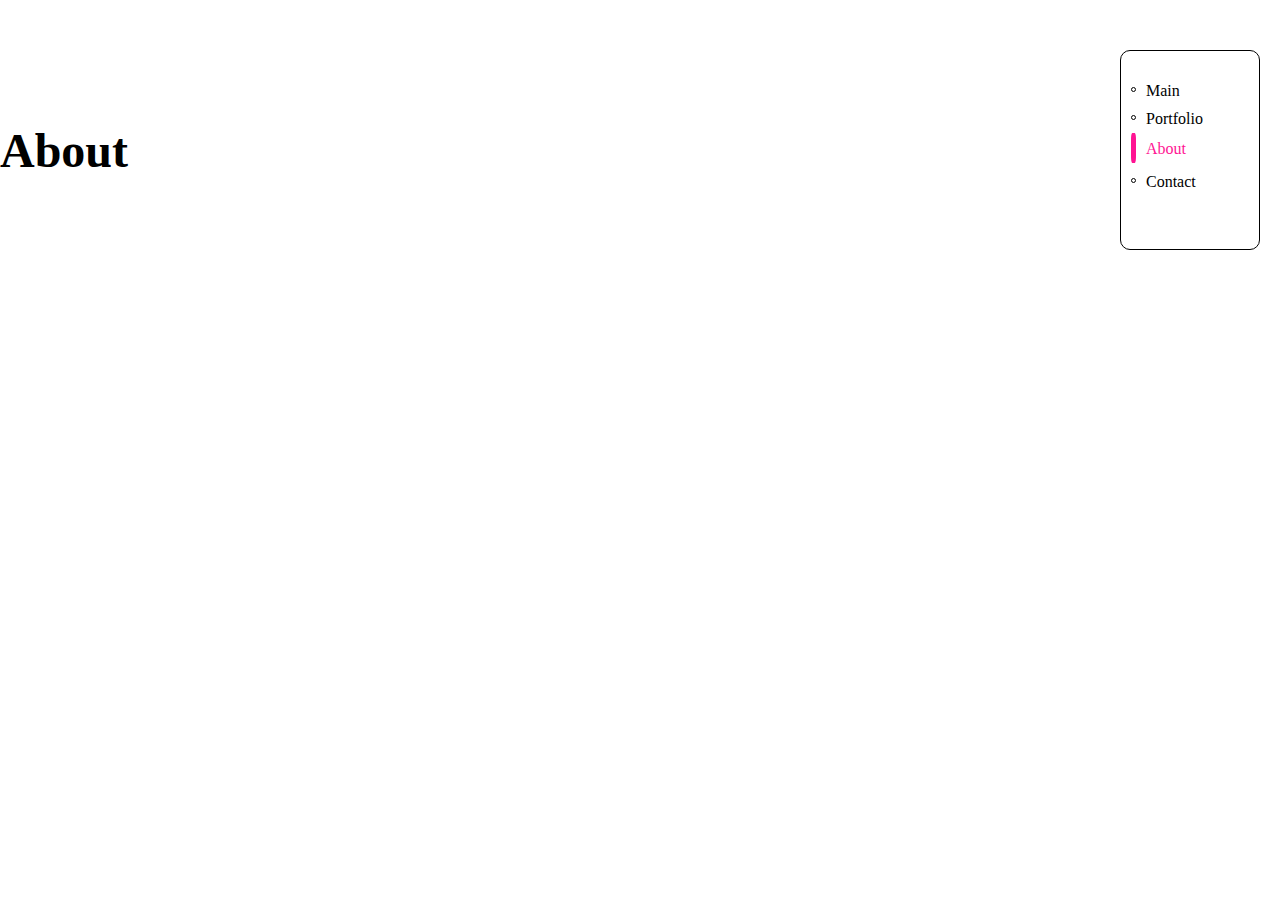
==== about.html @ a3ee8e25 "default" ====
<!DOCTYPE html>
<html lang="en">
  <head>
    <meta charset="UTF-8" />
    <meta name="viewport" content="width=device-width, initial-scale=1.0" />
    <title>Document</title>
    <link rel="shortcut icon" href="#" />
    <!-- css -->
    <link rel="stylesheet" href="style.css" />
    <!-- javascript -->
    <script src="script.js" defer></script>
  </head>
  <body>
    <section id="nav">
      <div class="nav__container">
        <ul class="nav__list">
          <li onclick="go_page(1)"><span></span>Main</li>
          <li onclick="go_page(2)"><span></span>Portfolio</li>
          <li onclick="go_page(3)" class="active"><span></span>About</li>
          <li onclick="go_page(4)"><span></span>Contact</li>
        </ul>
      </div>
    </section>
    <div id="about">
      <div class="about__header">
        <h1>About</h1>
      </div>
      <div class="about__content"></div>
    </div>
  </body>
</html>
---- style.css ----
/* Global */

:root {
  /* Color */
  --color-white: #ffffff;
  --color-light-white: #eeeeee;
  --color-dark-white: #bdbdbd;
  --color-beige: #f1eae2;
  --color-dark-beige: #dbcdc3;
  --color-pink: #fe918d;
  --color-red: #d95252;
  --color-dark-pink: #ff6863;
  --color-dark-grey: #4d4d4d;
  --color-grey: #616161;
  --color-light-grey: #7c7979;
  --color-blue: #5296a5;
  --color-yellow: #fff7d1;
  --color-orange: #f2c861;
  --color-black: #000000;

  /* Font size */
  --font-large: 48px;
  --font-medium: 28px;
  --font-regular: 18px;
  --font-small: 16px;
  --font-micro: 14px;

  /* Font weight */
  --weight-bold: 700;
  --weight-semi-bold: 600;
  --weight-regular: 400;

  /* Size */
  --size-border-radius: 4px;

  /* Animation */
  --animation-duration: 300ms;
}

/* Universal tags */

* {
  box-sizing: border-box;
}
body {
  position: relative;
  margin: 0;
  padding: 0;
}
a {
  text-decoration: none;
  color: var(--color-dark-grey);
}
ul {
  list-style: none;
  padding-left: 0;
}
button {
  background-color: transparent;
  cursor: pointer;
  border: none;
  outline: none;
}

/* Typography  */
h1 {
  font-size: var(--font-large);
  font-weight: var(--weight-bold);
  color: var(--color-black);
  margin: 16px 0px;
}

h2 {
  font-size: var(--font-medium);
  font-weight: var(--weight-semi-bold);
  color: var(--color-black);
  margin: 8px 0;
}

h3 {
  font-size: var(--font-regular);
  font-weight: var(--font-regular);
  color: var(--color-black);
  margin: 8px 0;
}

p {
  font-size: var(--font-regular);
  font-weight: var(--font-regular);
  margin: 4px 0;
}

@keyframes fadein {
  from {
    opacity: 0;
  }
  to {
    opacity: 1;
  }
}
@-moz-keyframes fadein {
  /* Firefox */
  from {
    opacity: 0;
  }
  to {
    opacity: 1;
  }
}
@-webkit-keyframes fadein {
  /* Safari and Chrome */
  from {
    opacity: 0;
  }
  to {
    opacity: 1;
  }
}
@-o-keyframes fadein {
  /* Opera */
  from {
    opacity: 0;
  }
  to {
    opacity: 1;
  }
}

@keyframes fadeout {
  from {
    opacity: 1;
  }
  to {
    opacity: 0;
  }
}
@-moz-keyframes fadeout {
  /* Firefox */
  from {
    opacity: 1;
  }
  to {
    opacity: 0;
  }
}
@-webkit-keyframes fadeout {
  /* Safari and Chrome */
  from {
    opacity: 1;
  }
  to {
    opacity: 0;
  }
}
@-o-keyframes fadeout {
  /* Opera */
  from {
    opacity: 1;
  }
  to {
    opacity: 0;
  }
}
#nav {
  position: fixed;
  top: 50px;
  right: 20px;
  width: 140px;
  height: 200px;
  border: 1px solid black;
  background-color: white;
  border-radius: 10px;
  z-index: 2;
}

.nav__container {
  padding: 10px;
}

.nav__list {
  cursor: pointer;
}

.nav__list li {
  padding: 5px 0;
  color: black;
}
.nav__list li:hover {
  color: deeppink;
}

.nav__list li span {
  display: inline-block;
  vertical-align: middle;
  margin: -5px 10px 0 0;
  width: 5px;
  height: 5px;
  border: 1px solid black;
  background-color: white;
  border-radius: 50%;
}
.nav__list li span :hover {
  color: deeppink;
}
.nav__list li.active {
  color: deeppink;
}

.nav__list li.active span {
  display: inline-block;
  vertical-align: middle;
  margin: -5px 10px 0 0;
  width: 5px;
  height: 30px;
  border: 1px solid deeppink;
  background-color: deeppink;
  border-radius: 25%;
  transition: height 0.5s ease;
}

#home {
  width: 100%;
  height: 2000px;
  overflow: hidden;
  animation: fadein 3s;
  -moz-animation: fadein 3s; /* Firefox */
  -webkit-animation: fadein 3s; /* Safari and Chrome */
  -o-animation: fadein 3s; /* Opera */
  animation-fill-mode: forwards;
  background-image: url(/img/logo.gif);
  background-repeat: repeat-y;
}

.home__container {
  width: 100%;
  display: flex;
  background-color: blueviolet;
  transition: all 1s ease-in-out;
}

#main {
  width: 100%;
  background-color: var(--color-white);
}

.main__header {
  display: flex;
  width: 100%;
  justify-content: center;
  align-items: center;
  flex-wrap: wrap;
}
.main__header img {
  width: 100%;
}

.main__content {
  display: flex;
  width: 100%;
  height: 1000px;
  margin: 0;
  justify-content: center;
  align-items: center;
  background-color: var(--color-black);
}

.movie {
  display: flex;
  padding: 10px;
  justify-content: center;
  align-items: center;
  background-color: var(--color-white);
}

#portfolio {
  width: 100%;
  background-color: #ffc889;
  animation: fadein 3s;
  -moz-animation: fadein 3s; /* Firefox */
  -webkit-animation: fadein 3s; /* Safari and Chrome */
  -o-animation: fadein 3s; /* Opera */
  animation-fill-mode: forwards;
}

.portfolio__content {
  display: flex;
  width: 100%;
  height: 500px;
  margin: 50px 0;
  justify-content: center;
  align-items: center;
  background-color: #ffc889;
}

.portfolio__header {
  display: flex;
  width: 100%;
  height: 300px;
  justify-content: left;
  align-items: center;
  background-color: white;
}
#about {
  width: 100%;
  background-color: rgb(255, 255, 130);
  animation: fadein 3s;
  -moz-animation: fadein 3s; /* Firefox */
  -webkit-animation: fadein 3s; /* Safari and Chrome */
  -o-animation: fadein 3s; /* Opera */
  animation-fill-mode: forwards;
}

.about__header {
  display: flex;
  width: 100%;
  height: 300px;
  justify-content: left;
  align-items: center;
  background-color: white;
}

#contact {
  width: 100%;
  background-color: rgb(208, 255, 113);
  animation: fadein 3s;
  -moz-animation: fadein 3s; /* Firefox */
  -webkit-animation: fadein 3s; /* Safari and Chrome */
  -o-animation: fadein 3s; /* Opera */
  animation-fill-mode: forwards;
}

.contact__header {
  position: fixed;
  top: 0;
  display: flex;
  width: 100%;
  height: 150px;
  justify-content: left;
  align-items: center;
  background-color: white;
}
.contact__content {
  display: flex;
  width: 100%;
  height: 1000px;
  margin: 50px 0;
  padding-top: 150px;
  justify-content: center;
  align-items: flex-start;
  background-color: rgb(208, 255, 113);
}
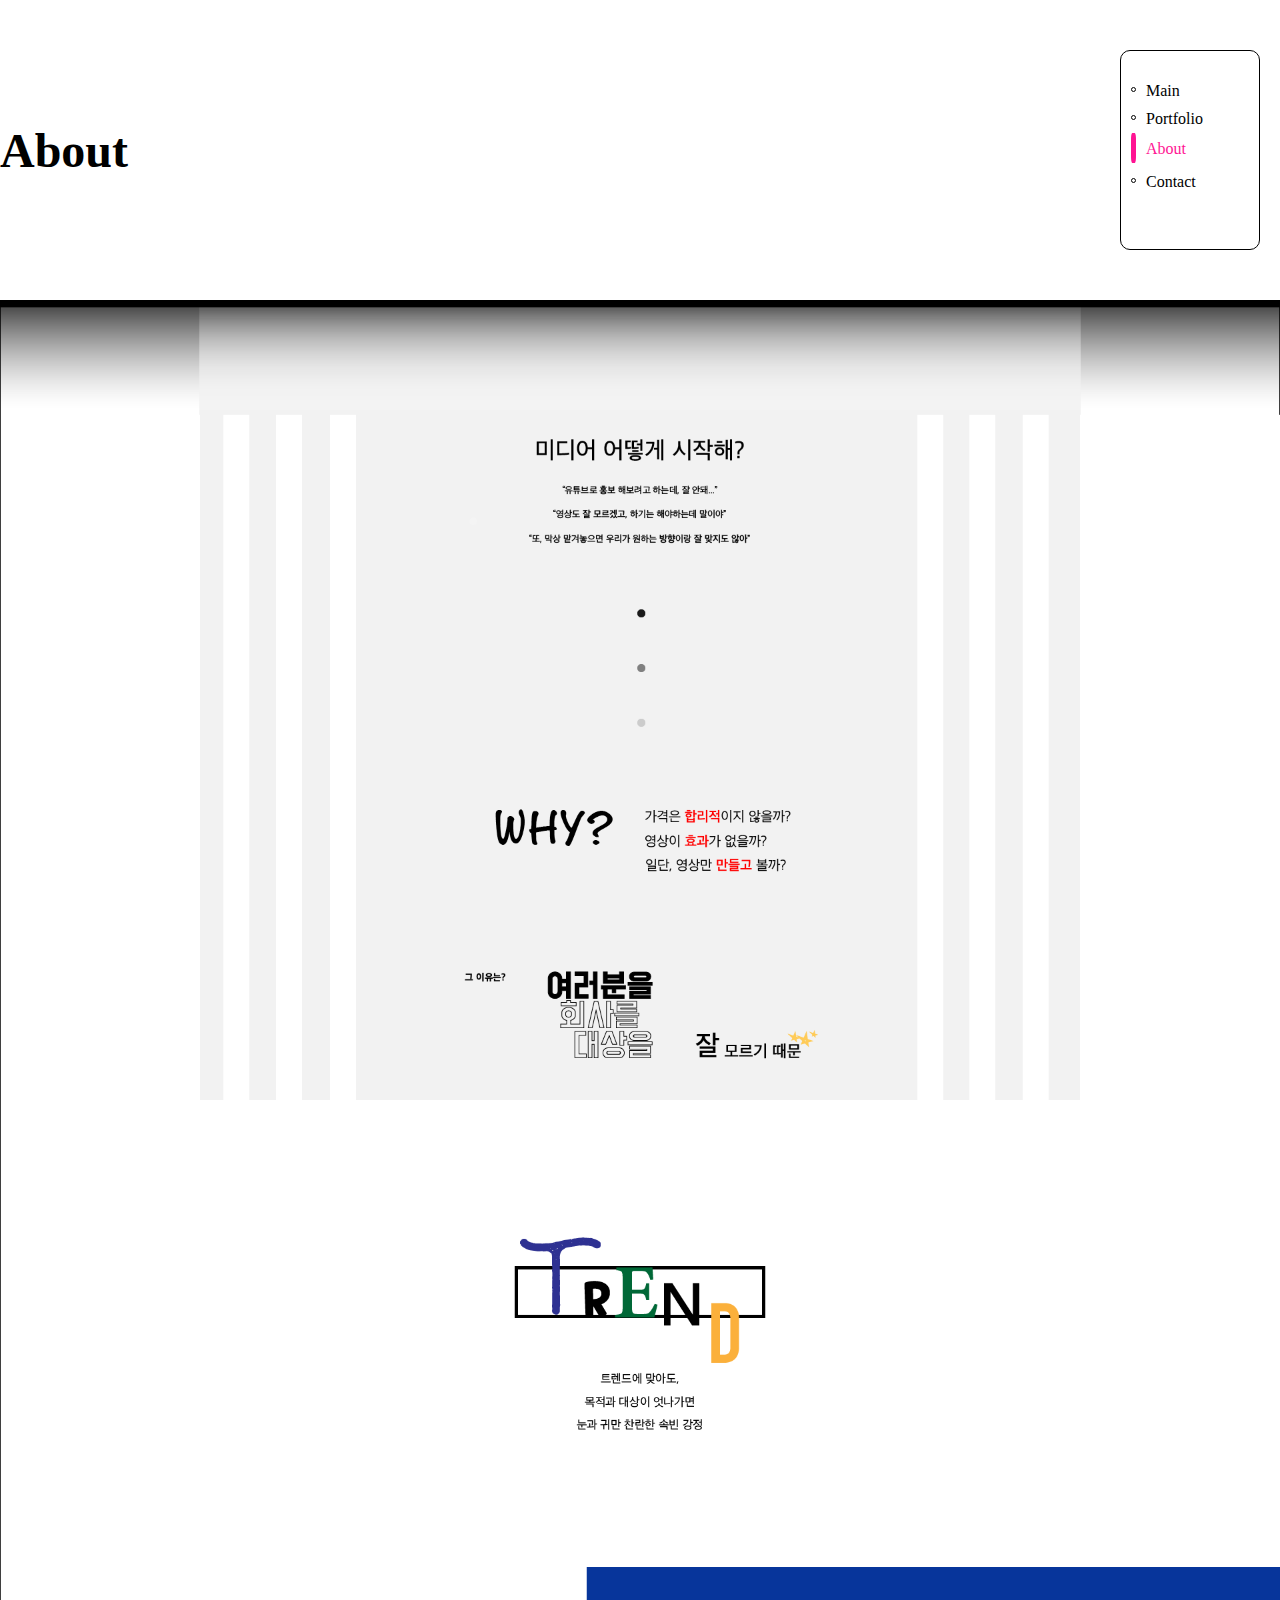
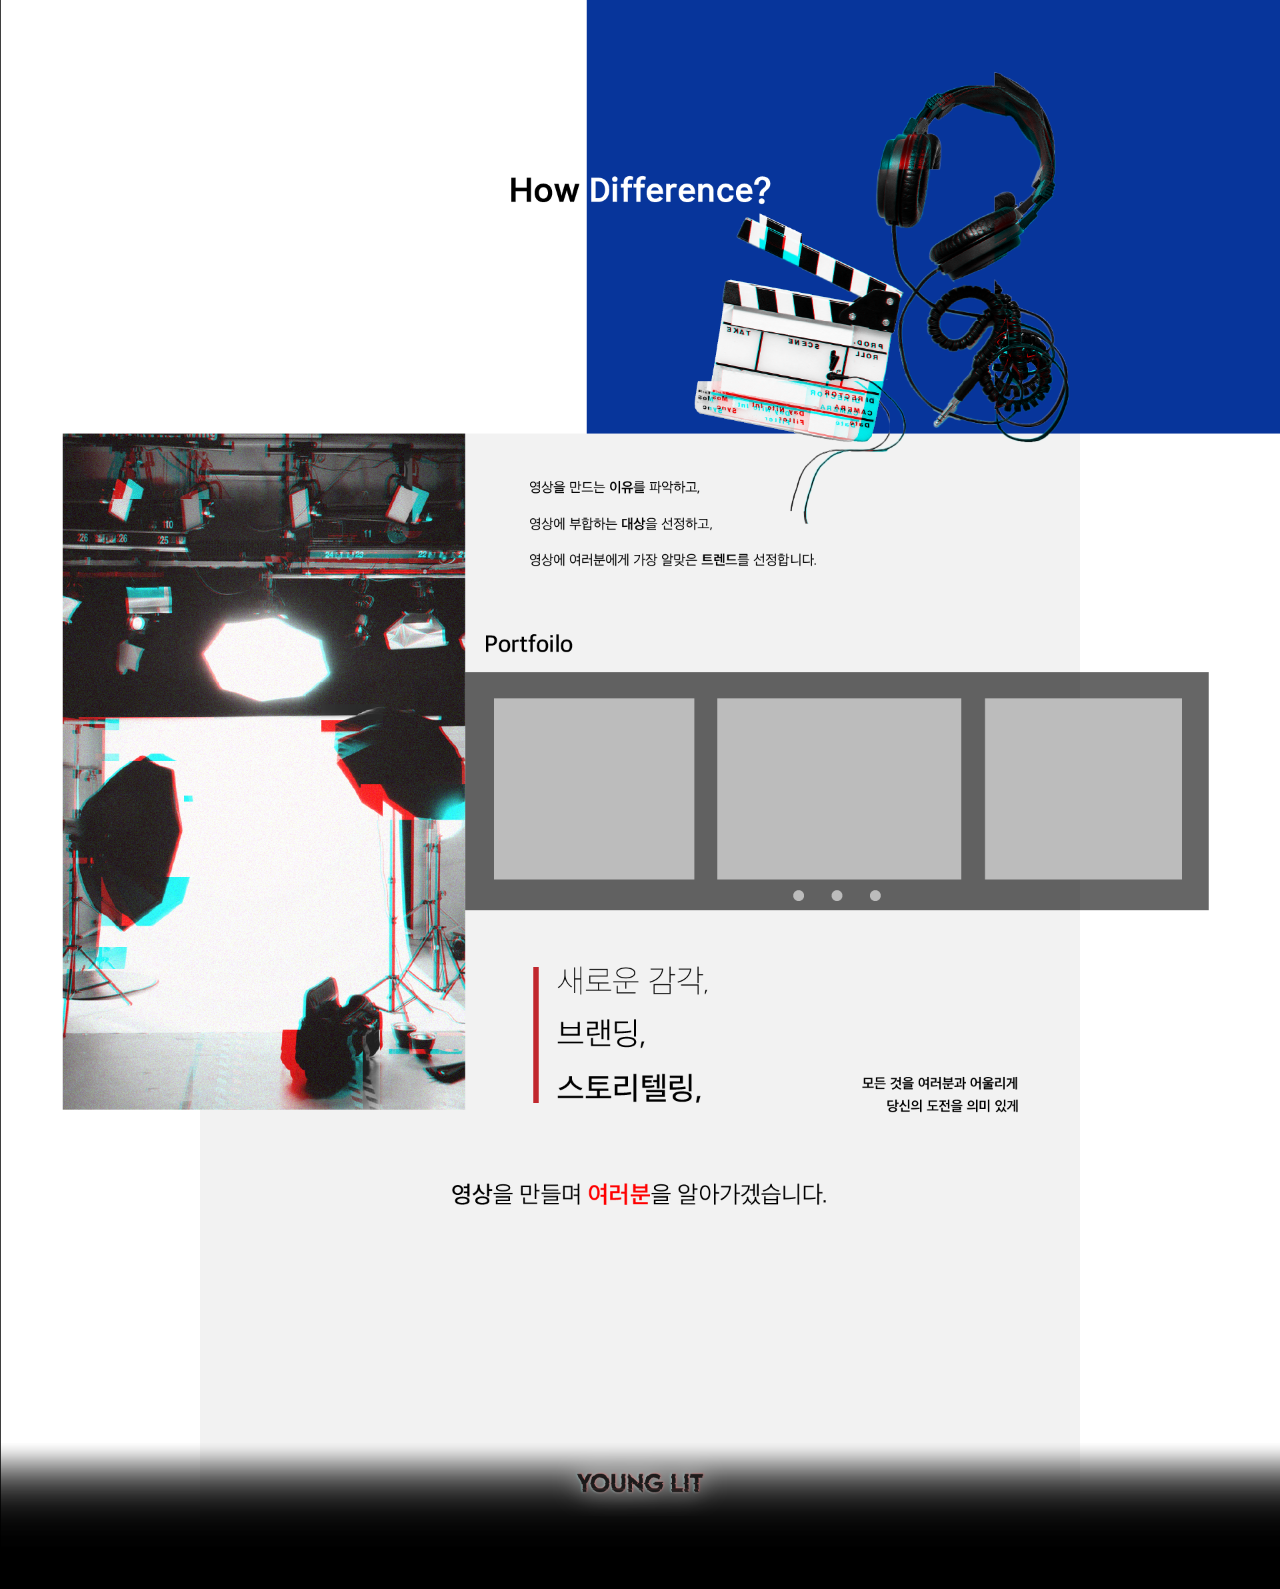
==== commit 4507e7c9: "add image" ====
--- a/about.html
+++ b/about.html
@@ -25,7 +25,9 @@
       <div class="about__header">
         <h1>About</h1>
       </div>
-      <div class="about__content"></div>
+      <div class="about__content">
+        <img src="img/KakaoTalk_20210804_172713455.png" />
+      </div>
     </div>
   </body>
 </html>
--- a/style.css
+++ b/style.css
@@ -227,7 +227,7 @@
   -webkit-animation: fadein 3s; /* Safari and Chrome */
   -o-animation: fadein 3s; /* Opera */
   animation-fill-mode: forwards;
-  background-image: url(/img/logo.gif);
+  background-image: url(./img/logo.gif);
   background-repeat: repeat-y;
 }
 
@@ -257,7 +257,7 @@
 .main__content {
   display: flex;
   width: 100%;
-  height: 1000px;
+  height: 500px;
   margin: 0;
   justify-content: center;
   align-items: center;
@@ -270,6 +270,78 @@
   justify-content: center;
   align-items: center;
   background-color: var(--color-white);
+}
+
+#PofolMain {
+  width: 100%;
+  height: 500px;
+  background-color: yellow;
+  padding: 10px;
+}
+
+.pofol__container {
+  display: flex;
+  position: relative;
+  width: 100%;
+  min-width: 1000px;
+  height: 100%;
+  background-color: rgb(38, 43, 28);
+}
+
+.pofol {
+  position: relative;
+  margin-left: 100px;
+  background-color: #ff6863;
+}
+
+.pofol__bb {
+  position: absolute;
+  width: 200px;
+  height: 200px;
+  top: 120px;
+  left: 50px;
+  background-color: rgb(255, 255, 130);
+  z-index: 1;
+}
+
+.pofol__b {
+  position: absolute;
+  width: 400px;
+  height: 230px;
+  top: 110px;
+  left: 130px;
+  background-color: var(--color-blue);
+  z-index: 2;
+}
+
+.pofol__main {
+  position: absolute;
+  width: 500px;
+  height: 300px;
+  top: 80px;
+  left: 300px;
+  background-color: var(--color-dark-beige);
+  z-index: 3;
+}
+
+.pofol__a {
+  position: absolute;
+  width: 400px;
+  height: 230px;
+  top: 110px;
+  left: 550px;
+  background-color: var(--color-blue);
+  z-index: 2;
+}
+
+.pofol__aa {
+  position: absolute;
+  width: 200px;
+  height: 200px;
+  top: 120px;
+  left: 850px;
+  background-color: rgb(255, 255, 130);
+  z-index: 1;
 }
 
 #portfolio {
@@ -302,7 +374,7 @@
 }
 #about {
   width: 100%;
-  background-color: rgb(255, 255, 130);
+  background-color: rgb(0, 0, 0);
   animation: fadein 3s;
   -moz-animation: fadein 3s; /* Firefox */
   -webkit-animation: fadein 3s; /* Safari and Chrome */
@@ -317,6 +389,10 @@
   justify-content: left;
   align-items: center;
   background-color: white;
+}
+
+.about__content img {
+  width: 100%;
 }
 
 #contact {
